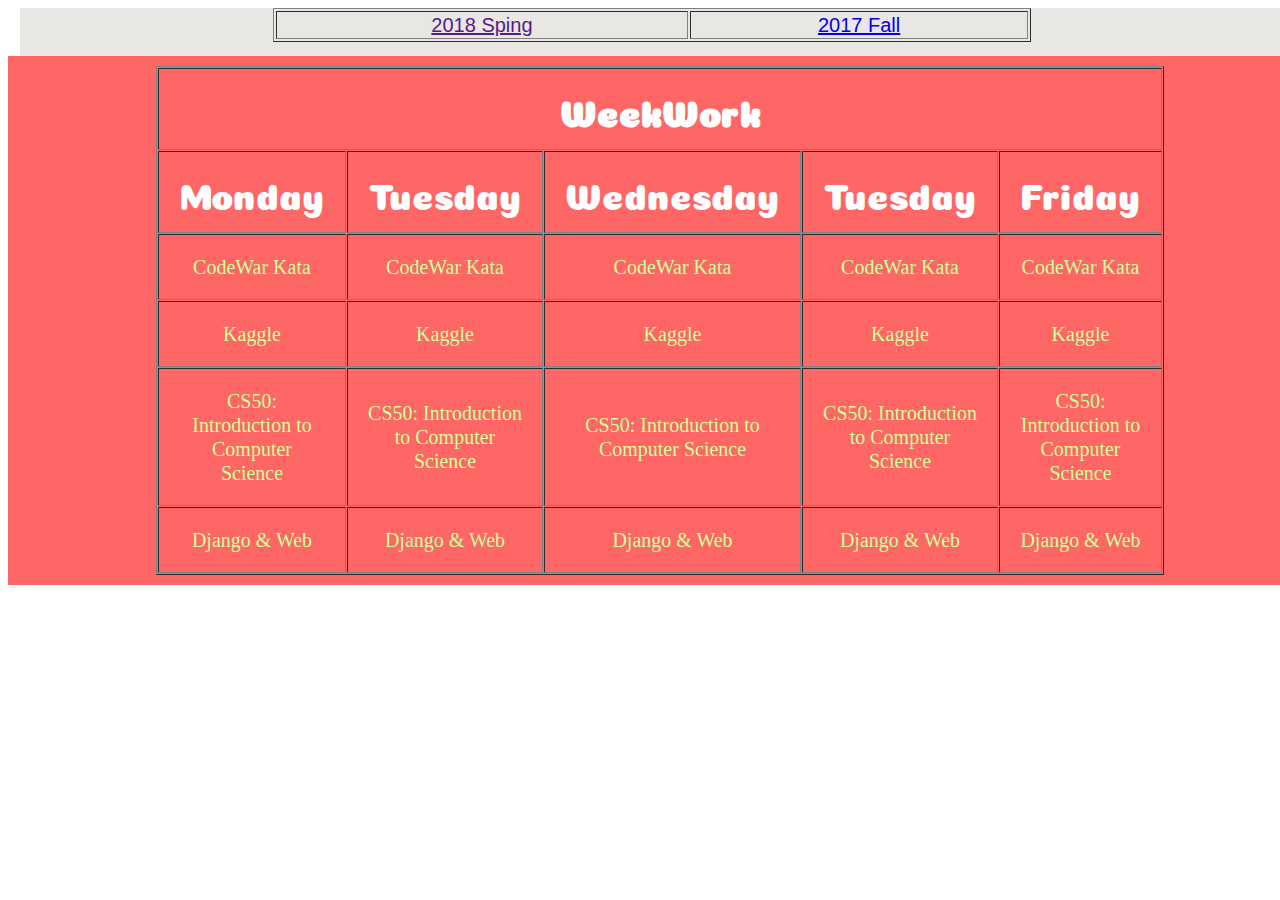
==== docs/index.html @ 2aa3db7a "Update style and Add 2018 table" ====
<!DOCTYPE html>

<html>
<head>
    <title>Week Work</title>
    <meta charset="utf-8">
    <link rel="stylesheet" href="css/2018styles.css">
    <link href="https://fonts.googleapis.com/css?family=Coiny" rel="stylesheet">
</head>

<body>
    <!-- 导航栏 -->
    <div id="navigate">
        <table width=60% align="center" border="1">
            <tr class=nav_list>
                <td><a href="">2018 Sping</a></td>
                <td><a href="2017Fall.html">2017 Fall</a></td>
            </tr>
        </table>
    </div>

    <!-- 课程表主体 -->
    <div id="weekwork">
        <table width=60% align="center" cellspacing="1" cellpadding="20" border="1">
        <tr>
            <th colspan="5" align="center" class="header">WeekWork</th>
        </tr>
        <tr class="header">
            <td>Monday</td>
            <td>Tuesday</td>
            <td>Wednesday</td>
            <td>Tuesday</td>
            <td>Friday</td>
        </tr>
        <tr class="list">
            <td>CodeWar Kata</td>
            <td>CodeWar Kata</td>
            <td>CodeWar Kata</td>
            <td>CodeWar Kata</td>
            <td>CodeWar Kata</td>
        </tr>
        <tr class="list">
            <td>Kaggle</td>
            <td>Kaggle</td>
            <td>Kaggle</td>
            <td>Kaggle</td>
            <td>Kaggle</td>
        </tr>
        <tr class="list">
            <td>CS50: Introduction to Computer Science</td>
            <td>CS50: Introduction to Computer Science</td>
            <td>CS50: Introduction to Computer Science</td>
            <td>CS50: Introduction to Computer Science</td>
            <td>CS50: Introduction to Computer Science</td>
        </tr>
        <tr class="list">
            <td>Django & Web</td>
            <td>Django & Web</td>
            <td>Django & Web</td>
            <td>Django & Web</td>
            <td>Django & Web</td>
        </tr>
        </table>
    </div>
</body>
</html>
---- docs/css/2018styles.css ----
#weekwork {
        width: 100%;
        background: #FF6666;
        padding: 10px 20px;
    }
    #navigate {
        height: 48px;
        width: 100%;
        margin: 0 0 0 12px;
        padding: 0;
        border: 0;
        background: #E8E7E3;
    }
    .nav_list {
        text-align: center;
        font-size: 20px;
        color: black;
        line-height: 24px;
        font-family: sans-serif;
    }
    .header {
        color: white; 
        font-size: 36px;
        text-align: center;
        font-family: 'Coiny', cursive;
    }
    .list {
        text-align: center;
        font-size: 20px;
        color: #CCFF99;
        line-height: 24px;
    }
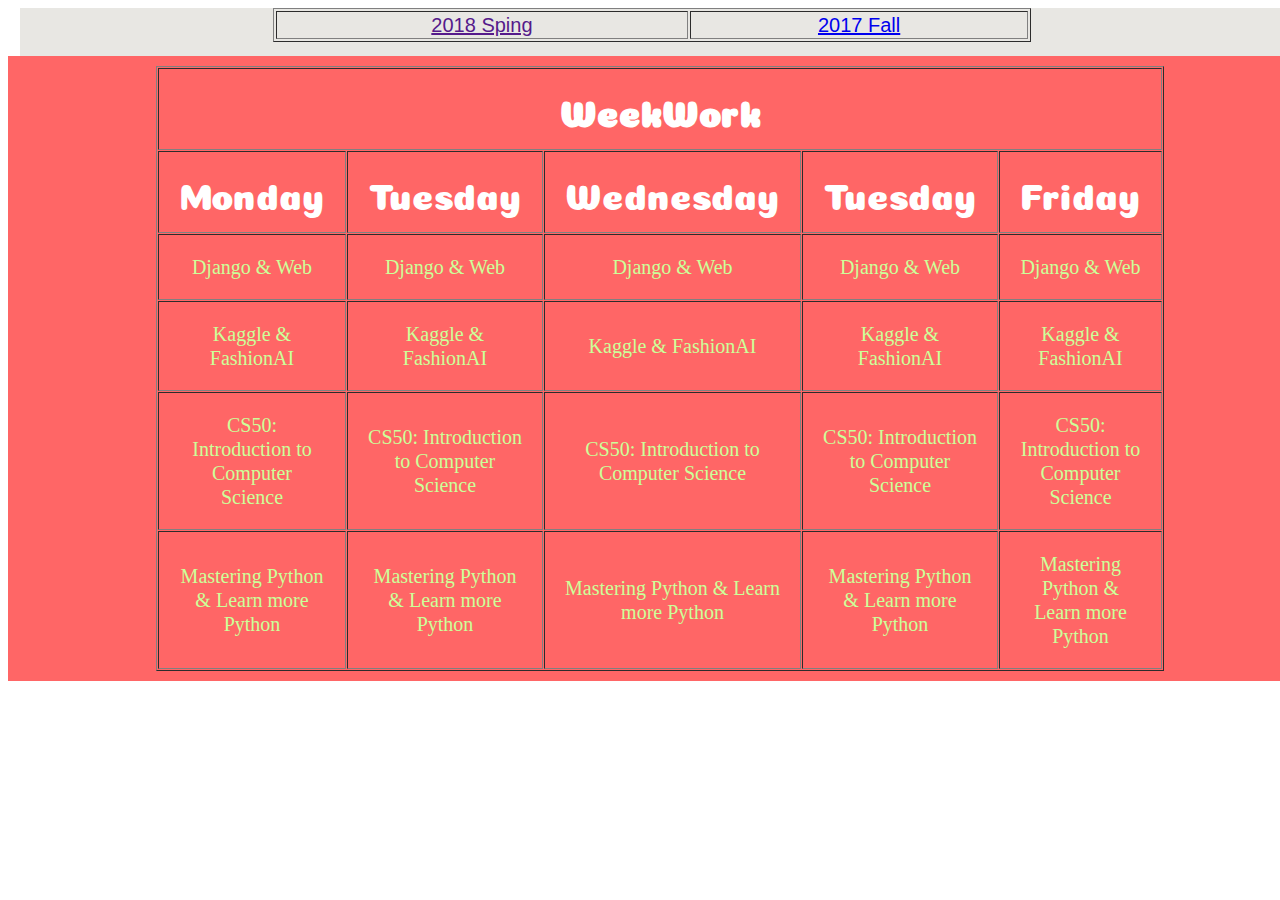
==== commit d94df9d2: "Update index" ====
--- a/docs/index.html
+++ b/docs/index.html
@@ -33,18 +33,18 @@
             <td>Friday</td>
         </tr>
         <tr class="list">
-            <td>CodeWar Kata</td>
-            <td>CodeWar Kata</td>
-            <td>CodeWar Kata</td>
-            <td>CodeWar Kata</td>
-            <td>CodeWar Kata</td>
+            <td>Django & Web</td>
+            <td>Django & Web</td>
+            <td>Django & Web</td>
+            <td>Django & Web</td>
+            <td>Django & Web</td>
         </tr>
         <tr class="list">
-            <td>Kaggle</td>
-            <td>Kaggle</td>
-            <td>Kaggle</td>
-            <td>Kaggle</td>
-            <td>Kaggle</td>
+            <td>Kaggle & FashionAI</td>
+            <td>Kaggle & FashionAI</td>
+            <td>Kaggle & FashionAI</td>
+            <td>Kaggle & FashionAI</td>
+            <td>Kaggle & FashionAI</td>
         </tr>
         <tr class="list">
             <td>CS50: Introduction to Computer Science</td>
@@ -54,11 +54,11 @@
             <td>CS50: Introduction to Computer Science</td>
         </tr>
         <tr class="list">
-            <td>Django & Web</td>
-            <td>Django & Web</td>
-            <td>Django & Web</td>
-            <td>Django & Web</td>
-            <td>Django & Web</td>
+            <td>Mastering Python & Learn more Python</td>
+            <td>Mastering Python & Learn more Python</td>
+            <td>Mastering Python & Learn more Python</td>
+            <td>Mastering Python & Learn more Python</td>
+            <td>Mastering Python & Learn more Python</td>
         </tr>
         </table>
     </div>
--- a/docs/css/2018styles.css
+++ b/docs/css/2018styles.css
@@ -18,6 +18,9 @@
         line-height: 24px;
         font-family: sans-serif;
     }
+	a:hover{
+		background: yellow;
+	}
     .header {
         color: white; 
         font-size: 36px;
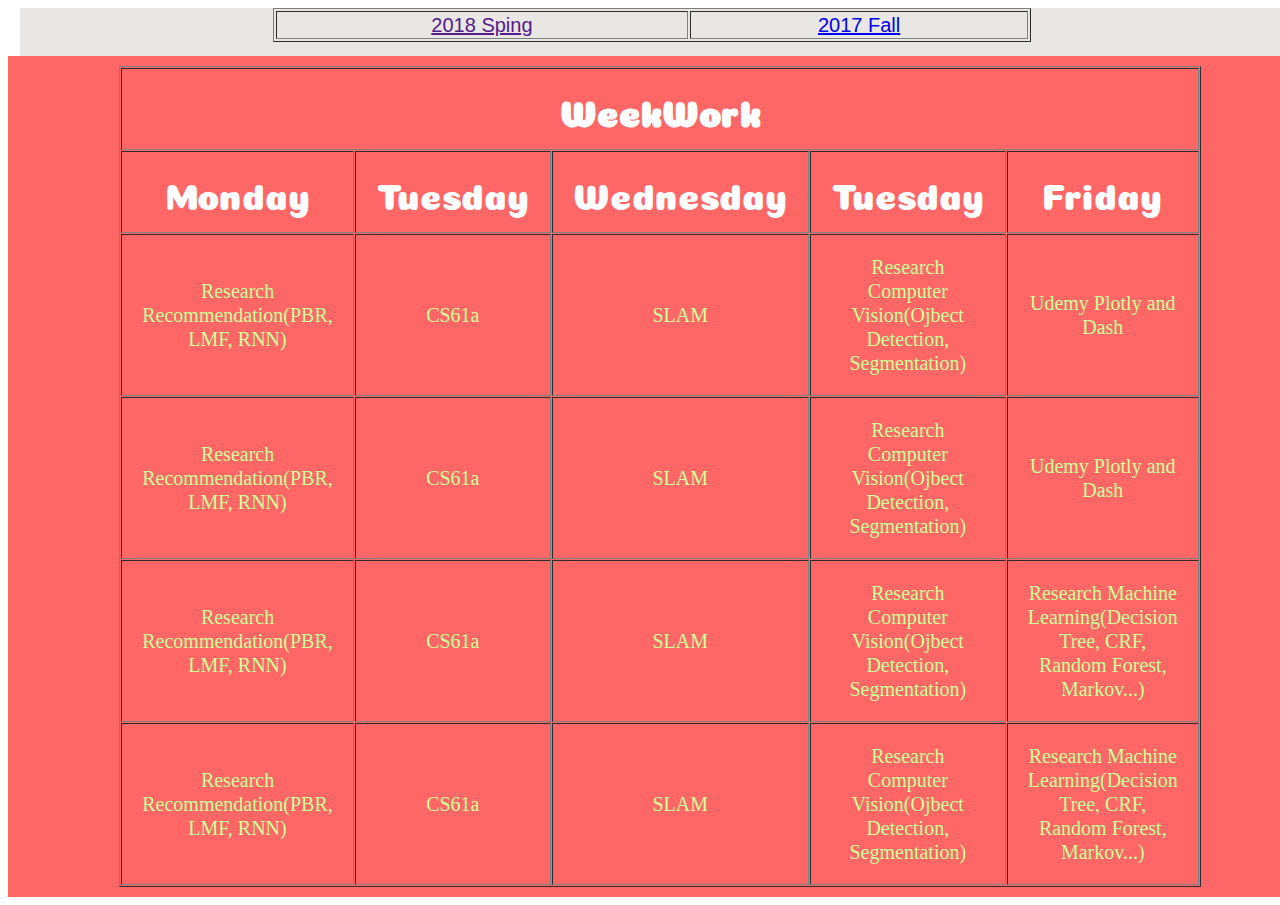
==== commit fdbf5923: "Update 2018 spring weekwork" ====
--- a/docs/index.html
+++ b/docs/index.html
@@ -33,32 +33,32 @@
             <td>Friday</td>
         </tr>
         <tr class="list">
-            <td>Django & Web</td>
-            <td>Django & Web</td>
-            <td>Django & Web</td>
-            <td>Django & Web</td>
-            <td>Django & Web</td>
+            <td>Research Recommendation(PBR, LMF, RNN)</td>
+            <td>CS61a</td>
+            <td>SLAM</td>
+            <td>Research Computer Vision(Ojbect Detection, Segmentation)</td>
+            <td>Udemy Plotly and Dash</td>
         </tr>
         <tr class="list">
-            <td>Kaggle & FashionAI</td>
-            <td>Kaggle & FashionAI</td>
-            <td>Kaggle & FashionAI</td>
-            <td>Kaggle & FashionAI</td>
-            <td>Kaggle & FashionAI</td>
+            <td>Research Recommendation(PBR, LMF, RNN)</td>
+            <td>CS61a</td>
+            <td>SLAM</td>
+            <td>Research Computer Vision(Ojbect Detection, Segmentation)</td>
+            <td>Udemy Plotly and Dash</td>
         </tr>
         <tr class="list">
-            <td>CS50: Introduction to Computer Science</td>
-            <td>CS50: Introduction to Computer Science</td>
-            <td>CS50: Introduction to Computer Science</td>
-            <td>CS50: Introduction to Computer Science</td>
-            <td>CS50: Introduction to Computer Science</td>
+            <td>Research Recommendation(PBR, LMF, RNN)</td>
+            <td>CS61a</td>
+            <td>SLAM</td>
+            <td>Research Computer Vision(Ojbect Detection, Segmentation)</td>
+            <td>Research Machine Learning(Decision Tree, CRF, Random Forest, Markov...)</td>
         </tr>
         <tr class="list">
-            <td>Mastering Python & Learn more Python</td>
-            <td>Mastering Python & Learn more Python</td>
-            <td>Mastering Python & Learn more Python</td>
-            <td>Mastering Python & Learn more Python</td>
-            <td>Mastering Python & Learn more Python</td>
+            <td>Research Recommendation(PBR, LMF, RNN)</td>
+            <td>CS61a</td>
+            <td>SLAM</td>
+            <td>Research Computer Vision(Ojbect Detection, Segmentation)</td>
+            <td>Research Machine Learning(Decision Tree, CRF, Random Forest, Markov...)</td>
         </tr>
         </table>
     </div>
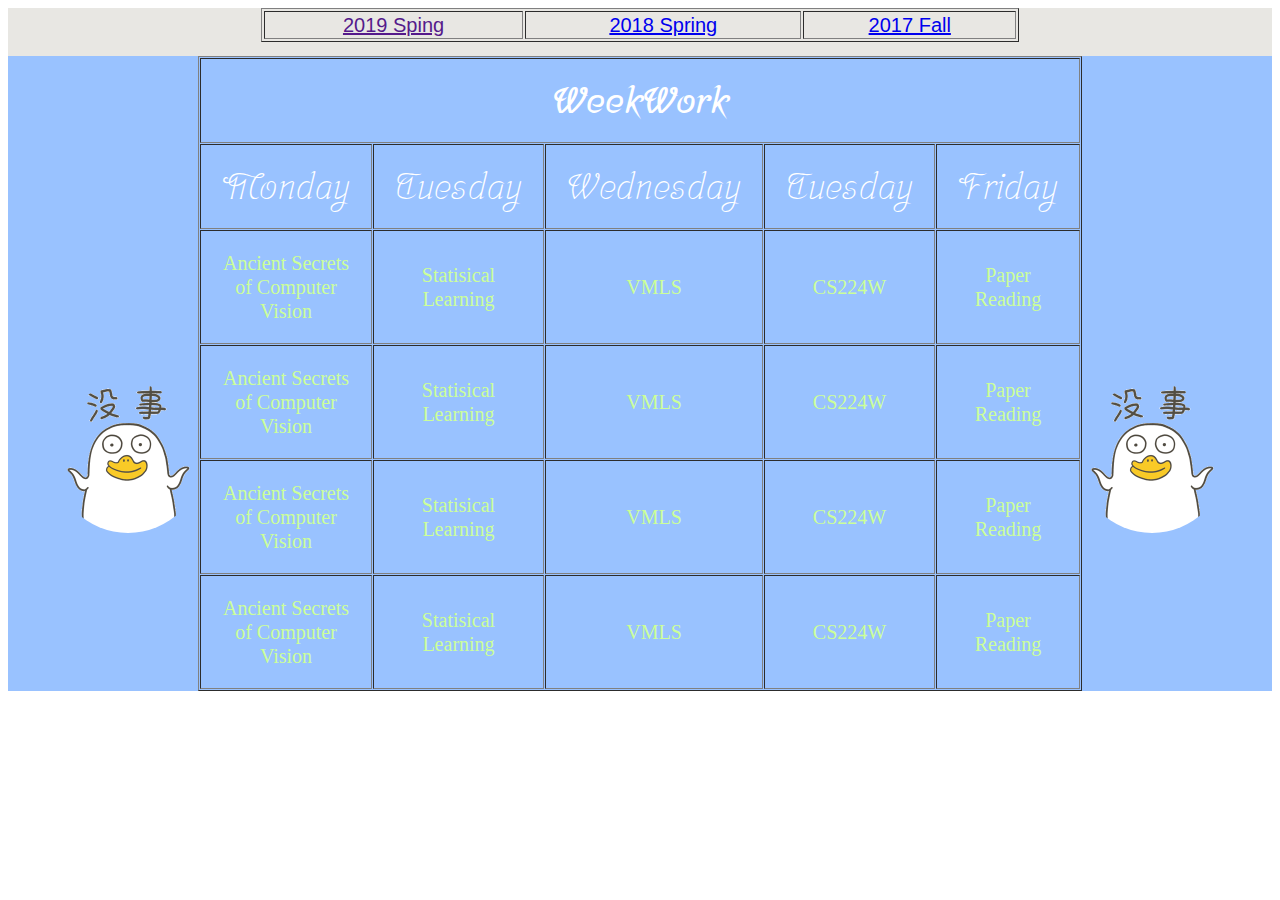
==== commit 80cfc1af: "Update 2019 Spring" ====
--- a/docs/index.html
+++ b/docs/index.html
@@ -4,8 +4,8 @@
 <head>
     <title>Week Work</title>
     <meta charset="utf-8">
-    <link rel="stylesheet" href="css/2018styles.css">
-    <link href="https://fonts.googleapis.com/css?family=Coiny" rel="stylesheet">
+    <link rel="stylesheet" href="css/2019styles.css">
+    <link href="https://fonts.googleapis.com/css?family=Srisakdi" rel="stylesheet">
 </head>
 
 <body>
@@ -13,11 +13,14 @@
     <div id="navigate">
         <table width=60% align="center" border="1">
             <tr class=nav_list>
-                <td><a href="">2018 Sping</a></td>
+                <td><a href="">2019 Sping</a></td>
+                <td><a href="2018Spring.html">2018 Spring</a></td>
                 <td><a href="2017Fall.html">2017 Fall</a></td>
             </tr>
-        </table>
+        </table> 
     </div>
+
+    <div class="split left">  <div class="centered"><img src="assets/daijobu.gif"/></div></div>  
 
     <!-- 课程表主体 -->
     <div id="weekwork">
@@ -33,35 +36,37 @@
             <td>Friday</td>
         </tr>
         <tr class="list">
-            <td>Research Recommendation(PBR, LMF, RNN)</td>
-            <td>CS61a</td>
-            <td>SLAM</td>
-            <td>Research Computer Vision(Ojbect Detection, Segmentation)</td>
-            <td>Udemy Plotly and Dash</td>
+            <td>Ancient Secrets of Computer Vision</td>
+            <td>Statisical Learning</td>
+            <td>VMLS</td>
+            <td>CS224W</td>
+            <td>Paper Reading</td>
         </tr>
         <tr class="list">
-            <td>Research Recommendation(PBR, LMF, RNN)</td>
-            <td>CS61a</td>
-            <td>SLAM</td>
-            <td>Research Computer Vision(Ojbect Detection, Segmentation)</td>
-            <td>Udemy Plotly and Dash</td>
+            <td>Ancient Secrets of Computer Vision</td>
+            <td>Statisical Learning</td>
+            <td>VMLS</td>
+            <td>CS224W</td>
+            <td>Paper Reading</td>
         </tr>
         <tr class="list">
-            <td>Research Recommendation(PBR, LMF, RNN)</td>
-            <td>CS61a</td>
-            <td>SLAM</td>
-            <td>Research Computer Vision(Ojbect Detection, Segmentation)</td>
-            <td>Research Machine Learning(Decision Tree, CRF, Random Forest, Markov...)</td>
+            <td>Ancient Secrets of Computer Vision</td>
+            <td>Statisical Learning</td>
+            <td>VMLS</td>
+            <td>CS224W</td>
+            <td>Paper Reading</td>
         </tr>
         <tr class="list">
-            <td>Research Recommendation(PBR, LMF, RNN)</td>
-            <td>CS61a</td>
-            <td>SLAM</td>
-            <td>Research Computer Vision(Ojbect Detection, Segmentation)</td>
-            <td>Research Machine Learning(Decision Tree, CRF, Random Forest, Markov...)</td>
+            <td>Ancient Secrets of Computer Vision</td>
+            <td>Statisical Learning</td>
+            <td>VMLS</td>
+            <td>CS224W</td>
+            <td>Paper Reading</td>
         </tr>
         </table>
     </div>
+
+    <div class="split right">  <div class="centered"><img src="assets/daijobu.gif"/></div></div>
 </body>
 </html>
 
--- a/docs/css/2019styles.css
+++ b/docs/css/2019styles.css
@@ -0,0 +1,73 @@
+    #weekwork {
+        width: 100%;
+        background: #99c2ff;
+        padding: 0px 0px;
+    }
+    #navigate {
+        height: 48px;
+        width: 100%;
+        margin: 0 0 0 0px;
+        padding: 0;
+        border: 0;
+        background: #E8E7E3;
+    }
+    .nav_list {
+        text-align: center;
+        font-size: 20px;
+        color: black;
+        line-height: 24px;
+        font-family: sans-serif;
+    }
+	a:hover{
+		background: yellow;
+    }
+
+    .split {
+        height: 100%;
+        width: 20%;
+        position: fixed;
+        z-index: 1;
+        top: 0;
+        overflow-x: hidden;
+        padding-top: 20px;
+      }
+      
+    /* Control the left side */
+    .left {
+        left: 0;
+        /* background-color:red; */
+    }
+
+    /* Control the right side */
+    .right {
+        right: 0;
+        /* background-color: black; */
+    }
+
+    /* If you want the content centered horizontally and vertically */
+    .centered {
+        position: absolute;
+        top: 50%;
+        left: 50%;
+        transform: translate(-50%, -50%);
+        text-align: center;
+    }
+  
+    /* Style the image inside the centered container, if needed */
+    .centered img {
+        width: 150px;
+        border-radius: 50%;
+    }
+  
+    .header {
+        color: white; 
+        font-size: 36px;
+        text-align: center;
+        font-family: 'Srisakdi', cursive;
+    }
+    .list {
+        text-align: center;
+        font-size: 20px;
+        color: #CCFF99;
+        line-height: 24px;
+    }
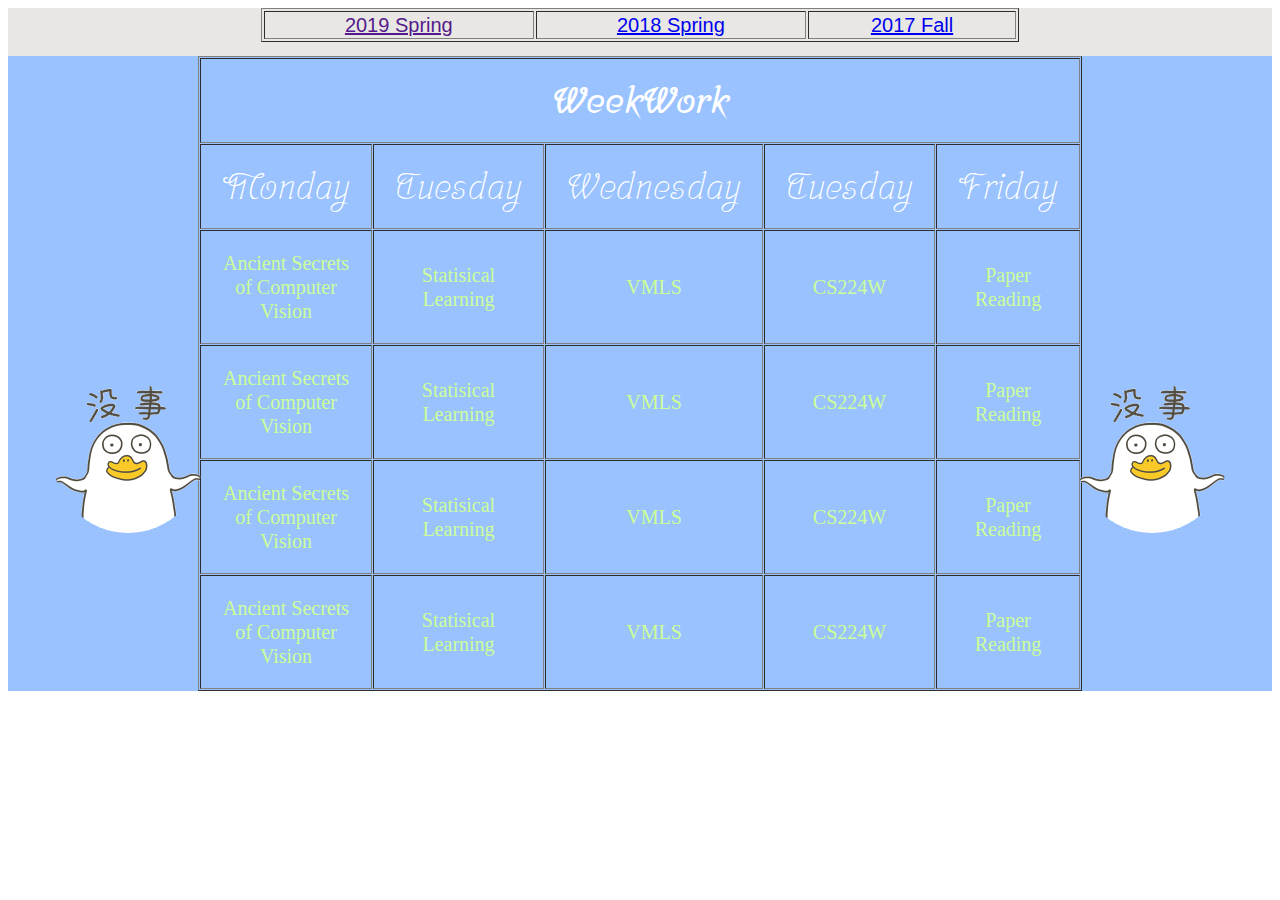
==== commit 90f04491: "Merge branch 'master' of https://github.com/WangXin93/WeekWork" ====
--- a/docs/index.html
+++ b/docs/index.html
@@ -13,7 +13,7 @@
     <div id="navigate">
         <table width=60% align="center" border="1">
             <tr class=nav_list>
-                <td><a href="">2019 Sping</a></td>
+                <td><a href="">2019 Spring</a></td>
                 <td><a href="2018Spring.html">2018 Spring</a></td>
                 <td><a href="2017Fall.html">2017 Fall</a></td>
             </tr>
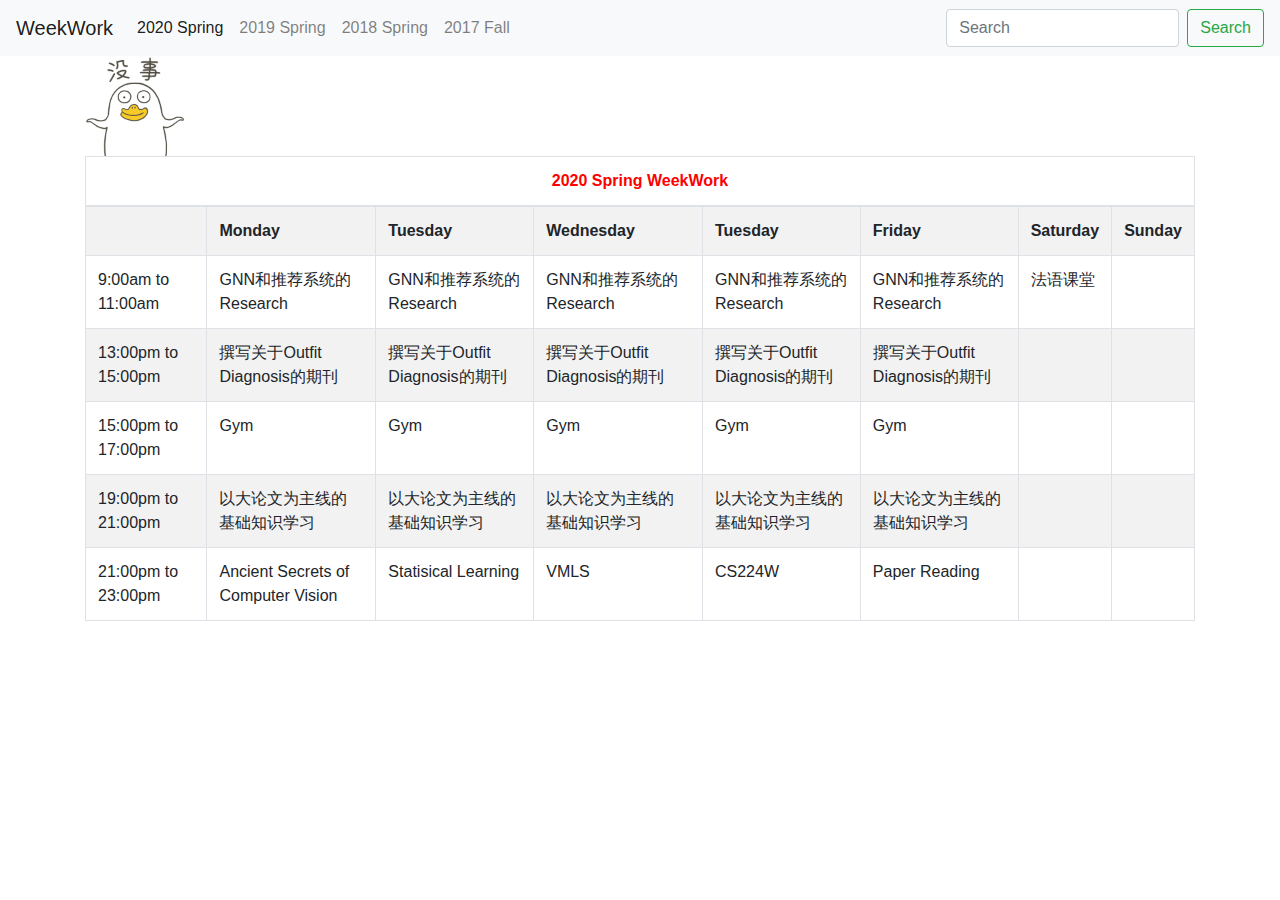
==== commit 2a2775dd: "Update 2020 Spring" ====
--- a/docs/index.html
+++ b/docs/index.html
@@ -1,72 +1,140 @@
 <!DOCTYPE html>
 
 <html>
+
 <head>
     <title>Week Work</title>
     <meta charset="utf-8">
-    <link rel="stylesheet" href="css/2019styles.css">
+    <meta name="viewport" content="width=device-width, initial-scale=1, shrink-to-fit=no">
     <link href="https://fonts.googleapis.com/css?family=Srisakdi" rel="stylesheet">
+    <link rel="stylesheet" href="https://maxcdn.bootstrapcdn.com/bootstrap/4.1.1/css/bootstrap.min.css">
+    <script src="https://code.jquery.com/jquery-3.4.1.slim.min.js"></script>
+    <script src="https://cdn.jsdelivr.net/npm/popper.js@1.16.0/dist/umd/popper.min.js"></script>
+    <script src="https://stackpath.bootstrapcdn.com/bootstrap/4.4.1/js/bootstrap.min.js"></script>
+    <!-- <link rel="stylesheet" href="https://maxcdn.bootstrapcdn.com/bootstrap/3.4.0/css/bootstrap.min.css">
+    <script src="https://ajax.googleapis.com/ajax/libs/jquery/3.4.1/jquery.min.js"></script>
+    <script src="https://maxcdn.bootstrapcdn.com/bootstrap/3.4.0/js/bootstrap.min.js"></script> -->
 </head>
 
 <body>
     <!-- 导航栏 -->
-    <div id="navigate">
-        <table width=60% align="center" border="1">
-            <tr class=nav_list>
-                <td><a href="">2019 Spring</a></td>
-                <td><a href="2018Spring.html">2018 Spring</a></td>
-                <td><a href="2017Fall.html">2017 Fall</a></td>
+    <nav class="navbar navbar-expand-lg navbar-light bg-light">
+        <a class="navbar-brand" href="#">WeekWork</a>
+        <button class="navbar-toggler" type="button" data-toggle="collapse" data-target="#navbarSupportedContent" aria-controls="navbarSupportedContent" aria-expanded="false" aria-label="Toggle navigation">
+            <span class="navbar-toggler-icon"></span>
+        </button>
+        <div class="collapse navbar-collapse" id="navbarSupportedContent">
+            <ul class="navbar-nav mr-auto">
+              <li class="nav-item active">
+                <a class="nav-link" href="2020Spring.html">2020 Spring <span class="sr-only">(current)</span></a>
+              </li>
+              <li class="nav-item">
+                <a class="nav-link" href="2019Spring.html">2019 Spring</span></a>
+              </li>
+              <li class="nav-item">
+                <a class="nav-link" href="2018Spring.html">2018 Spring</span></a>
+              </li>
+              <li class="nav-item">
+                <a class="nav-link" href="2017Fall.html">2017 Fall</span></a>
+              </li>
+            </ul>
+            <form class="form-inline my-2 my-lg-0">
+              <input class="form-control mr-sm-2" type="search" placeholder="Search" aria-label="Search">
+              <button class="btn btn-outline-success my-2 my-sm-0" type="submit">Search</button>
+            </form>
+          </div>
+    </nav>
+
+<div class="container">
+    <div id="draggable">
+        <img id="duck" src="assets/daijobu.gif" height="100px"/>
+    </div>
+    <!-- 课程表主体 -->
+    <div class="col-ml-6 col-ml-offset-6">
+        <table class="table table-bordered table-striped table-hover">
+            <thead>
+            <tr>
+                <th colspan="8" class="text-center">2020 Spring WeekWork</th>
             </tr>
-        </table> 
-    </div>
-
-    <div class="split left">  <div class="centered"><img src="assets/daijobu.gif"/></div></div>  
-
-    <!-- 课程表主体 -->
-    <div id="weekwork">
-        <table width=60% align="center" cellspacing="1" cellpadding="20" border="1">
-        <tr>
-            <th colspan="5" align="center" class="header">WeekWork</th>
-        </tr>
-        <tr class="header">
-            <td>Monday</td>
-            <td>Tuesday</td>
-            <td>Wednesday</td>
-            <td>Tuesday</td>
-            <td>Friday</td>
-        </tr>
-        <tr class="list">
-            <td>Ancient Secrets of Computer Vision</td>
-            <td>Statisical Learning</td>
-            <td>VMLS</td>
-            <td>CS224W</td>
-            <td>Paper Reading</td>
-        </tr>
-        <tr class="list">
-            <td>Ancient Secrets of Computer Vision</td>
-            <td>Statisical Learning</td>
-            <td>VMLS</td>
-            <td>CS224W</td>
-            <td>Paper Reading</td>
-        </tr>
-        <tr class="list">
-            <td>Ancient Secrets of Computer Vision</td>
-            <td>Statisical Learning</td>
-            <td>VMLS</td>
-            <td>CS224W</td>
-            <td>Paper Reading</td>
-        </tr>
-        <tr class="list">
-            <td>Ancient Secrets of Computer Vision</td>
-            <td>Statisical Learning</td>
-            <td>VMLS</td>
-            <td>CS224W</td>
-            <td>Paper Reading</td>
-        </tr>
+            </thead>
+            <tbody>
+            <tr>
+                <th scope="col"></th>
+                <th scope="col">Monday</td>
+                <th scope="col">Tuesday</td>
+                <th scope="col">Wednesday</td>
+                <th scope="col">Tuesday</td>
+                <th scope="col">Friday</td>
+                <th scope="col">Saturday</td>
+                <th scope="col">Sunday</td>
+            </tr>
+            <tr scope="row">
+                <td>9:00am to 11:00am</td>
+                <td>GNN和推荐系统的Research</td>
+                <td>GNN和推荐系统的Research</td>
+                <td>GNN和推荐系统的Research</td>
+                <td>GNN和推荐系统的Research</td>
+                <td>GNN和推荐系统的Research</td>
+                <td>法语课堂</td>
+                <td></td>
+            </tr>
+            <tr scope="row">
+                <td>13:00pm to 15:00pm</td>
+                <td>撰写关于Outfit Diagnosis的期刊
+                </td>
+                <td>撰写关于Outfit Diagnosis的期刊
+                </td>
+                <td>撰写关于Outfit Diagnosis的期刊
+                </td>
+                <td>撰写关于Outfit Diagnosis的期刊
+                </td>
+                <td>撰写关于Outfit Diagnosis的期刊
+                </td>
+                <td></td>
+                <td></td>
+            </tr>
+            <tr scope="row">  
+                <td>15:00pm to 17:00pm</td>
+                <td>Gym</td>
+                <td>Gym</td>
+                <td>Gym</td>
+                <td>Gym</td>
+                <td>Gym</td>
+                <td></td>
+                <td></td>
+            </tr>
+            <tr scope="row">
+                <td>19:00pm to 21:00pm</td>
+                <td>以大论文为主线的基础知识学习</td>
+                <td>以大论文为主线的基础知识学习</td>
+                <td>以大论文为主线的基础知识学习</td>
+                <td>以大论文为主线的基础知识学习</td>
+                <td>以大论文为主线的基础知识学习</td>
+                <td></td>
+                <td></td>
+            </tr>
+            <tr scope="row">
+                <td>21:00pm to 23:00pm</td>
+                <td>Ancient Secrets of Computer Vision</td>
+                <td>Statisical Learning</td>
+                <td>VMLS</td>
+                <td>CS224W</td>
+                <td>Paper Reading</td>
+                <td></td>
+                <td></td>
+            </tr>
+        </tbody>
         </table>
     </div>
+</div>
 
-    <div class="split right">  <div class="centered"><img src="assets/daijobu.gif"/></div></div>
+<script type="text/javascript">
+    $("document").ready(function(){
+        $("thead").css({"color":"red"});
+    });
+    // https://www.youtube.com/watch?v=BWXggB-T1jQ&list=PLGLfVvz_LVvSX7fVd4OUFp_ODd86H0ZIY&index=29
+    // https://www.youtube.com/watch?v=gqOEoUR5RHg
+</script>
 </body>
-</html>
 
+</html>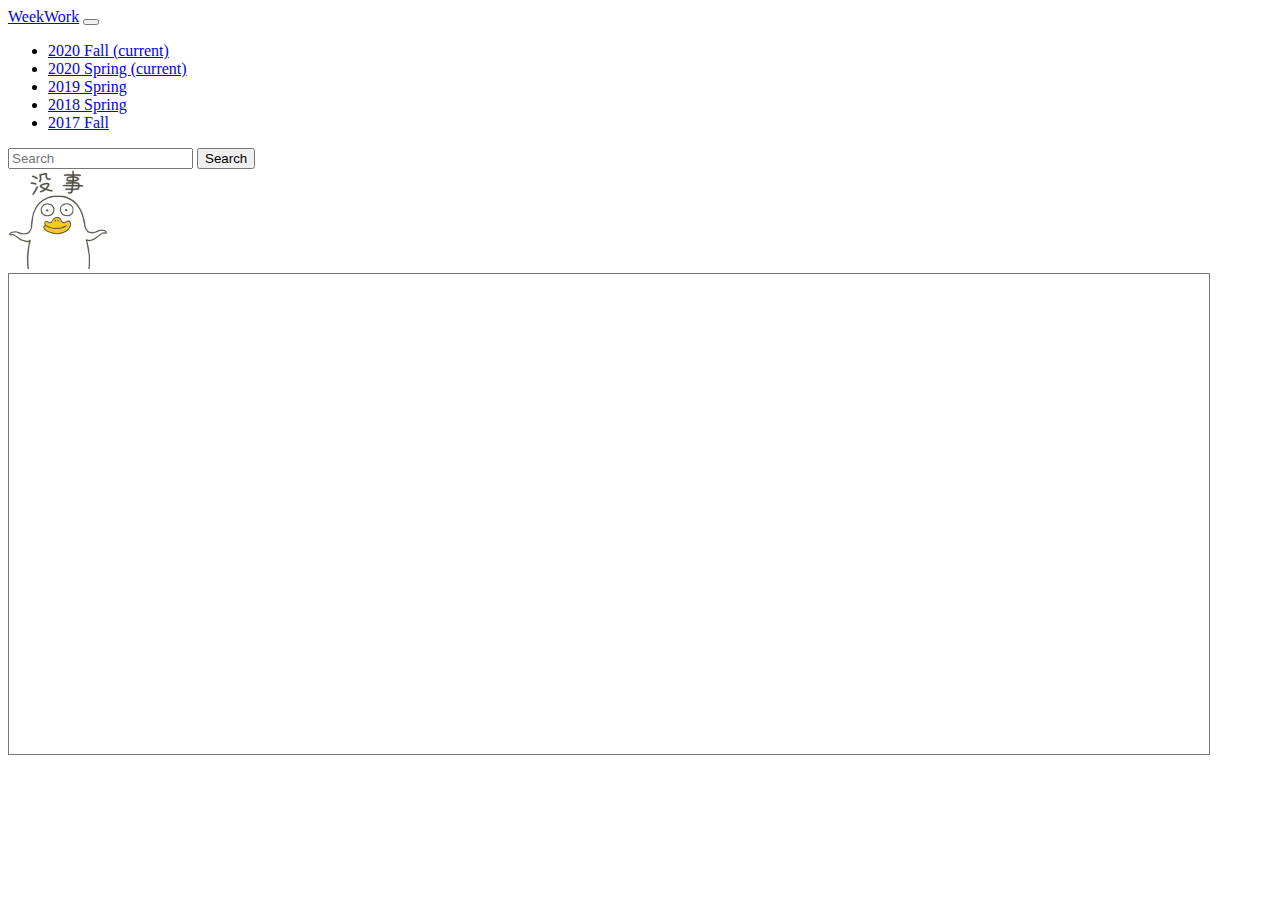
==== commit faadbb28: "Update index.html for 2020Fall" ====
--- a/docs/index.html
+++ b/docs/index.html
@@ -7,134 +7,69 @@
     <meta charset="utf-8">
     <meta name="viewport" content="width=device-width, initial-scale=1, shrink-to-fit=no">
     <link href="https://fonts.googleapis.com/css?family=Srisakdi" rel="stylesheet">
-    <link rel="stylesheet" href="https://maxcdn.bootstrapcdn.com/bootstrap/4.1.1/css/bootstrap.min.css">
+    <!-- <link rel="stylesheet" href="https://maxcdn.bootstrapcdn.com/bootstrap/4.1.1/css/bootstrap.min.css"> -->
+    <link rel="stylesheet" href="https://bootswatch.com/4/sketchy/bootstrap.min.css">
     <script src="https://code.jquery.com/jquery-3.4.1.slim.min.js"></script>
     <script src="https://cdn.jsdelivr.net/npm/popper.js@1.16.0/dist/umd/popper.min.js"></script>
     <script src="https://stackpath.bootstrapcdn.com/bootstrap/4.4.1/js/bootstrap.min.js"></script>
-    <!-- <link rel="stylesheet" href="https://maxcdn.bootstrapcdn.com/bootstrap/3.4.0/css/bootstrap.min.css">
-    <script src="https://ajax.googleapis.com/ajax/libs/jquery/3.4.1/jquery.min.js"></script>
-    <script src="https://maxcdn.bootstrapcdn.com/bootstrap/3.4.0/js/bootstrap.min.js"></script> -->
 </head>
 
 <body>
     <!-- 导航栏 -->
     <nav class="navbar navbar-expand-lg navbar-light bg-light">
         <a class="navbar-brand" href="#">WeekWork</a>
-        <button class="navbar-toggler" type="button" data-toggle="collapse" data-target="#navbarSupportedContent" aria-controls="navbarSupportedContent" aria-expanded="false" aria-label="Toggle navigation">
+        <button class="navbar-toggler" type="button" data-toggle="collapse" data-target="#navbarSupportedContent"
+            aria-controls="navbarSupportedContent" aria-expanded="false" aria-label="Toggle navigation">
             <span class="navbar-toggler-icon"></span>
         </button>
         <div class="collapse navbar-collapse" id="navbarSupportedContent">
             <ul class="navbar-nav mr-auto">
-              <li class="nav-item active">
-                <a class="nav-link" href="2020Spring.html">2020 Spring <span class="sr-only">(current)</span></a>
-              </li>
-              <li class="nav-item">
-                <a class="nav-link" href="2019Spring.html">2019 Spring</span></a>
-              </li>
-              <li class="nav-item">
-                <a class="nav-link" href="2018Spring.html">2018 Spring</span></a>
-              </li>
-              <li class="nav-item">
-                <a class="nav-link" href="2017Fall.html">2017 Fall</span></a>
-              </li>
+                <li class="nav-item active">
+                    <a class="nav-link" href="index.html">2020 Fall <span class="sr-only">(current)</span></a>
+                </li>
+                <li class="nav-item">
+                    <a class="nav-link" href="2020Spring.html">2020 Spring <span class="sr-only">(current)</span></a>
+                </li>
+                <li class="nav-item">
+                    <a class="nav-link" href="2019Spring.html">2019 Spring</span></a>
+                </li>
+                <li class="nav-item">
+                    <a class="nav-link" href="2018Spring.html">2018 Spring</span></a>
+                </li>
+                <li class="nav-item">
+                    <a class="nav-link" href="2017Fall.html">2017 Fall</span></a>
+                </li>
             </ul>
             <form class="form-inline my-2 my-lg-0">
-              <input class="form-control mr-sm-2" type="search" placeholder="Search" aria-label="Search">
-              <button class="btn btn-outline-success my-2 my-sm-0" type="submit">Search</button>
+                <input class="form-control mr-sm-2" type="search" placeholder="Search" aria-label="Search">
+                <button class="btn btn-outline-success my-2 my-sm-0" type="submit">Search</button>
             </form>
-          </div>
+        </div>
     </nav>
 
-<div class="container">
-    <div id="draggable">
-        <img id="duck" src="assets/daijobu.gif" height="100px"/>
+
+    <div class="container">
+        <div class="row justify-content-center">
+            <div id="draggable">
+                <img id="duck" src="assets/daijobu.gif" height="100px" />
+            </div>
+        </div>
+        <!-- 课程表主体 -->
+
+        <div class="row justify-content-center">
+            <iframe
+                src="https://calendar.google.com/calendar/embed?height=480&amp;wkst=1&amp;bgcolor=%23ffffff&amp;ctz=Asia%2FShanghai&amp;src=d2FuZ3hpbjMxNDE1OTI2QGdtYWlsLmNvbQ&amp;src=YWRkcmVzc2Jvb2sjY29udGFjdHNAZ3JvdXAudi5jYWxlbmRhci5nb29nbGUuY29t&amp;src=emguaG9uZ19rb25nI2hvbGlkYXlAZ3JvdXAudi5jYWxlbmRhci5nb29nbGUuY29t&amp;color=%23039BE5&amp;color=%2333B679&amp;color=%230B8043"
+                style="border:solid 1px #777" width="1200" height="480" frameborder="0" scrolling="no"></iframe>
+        </div>
     </div>
-    <!-- 课程表主体 -->
-    <div class="col-ml-6 col-ml-offset-6">
-        <table class="table table-bordered table-striped table-hover">
-            <thead>
-            <tr>
-                <th colspan="8" class="text-center">2020 Spring WeekWork</th>
-            </tr>
-            </thead>
-            <tbody>
-            <tr>
-                <th scope="col"></th>
-                <th scope="col">Monday</td>
-                <th scope="col">Tuesday</td>
-                <th scope="col">Wednesday</td>
-                <th scope="col">Tuesday</td>
-                <th scope="col">Friday</td>
-                <th scope="col">Saturday</td>
-                <th scope="col">Sunday</td>
-            </tr>
-            <tr scope="row">
-                <td>9:00am to 11:00am</td>
-                <td>GNN和推荐系统的Research</td>
-                <td>GNN和推荐系统的Research</td>
-                <td>GNN和推荐系统的Research</td>
-                <td>GNN和推荐系统的Research</td>
-                <td>GNN和推荐系统的Research</td>
-                <td>法语课堂</td>
-                <td></td>
-            </tr>
-            <tr scope="row">
-                <td>13:00pm to 15:00pm</td>
-                <td>撰写关于Outfit Diagnosis的期刊
-                </td>
-                <td>撰写关于Outfit Diagnosis的期刊
-                </td>
-                <td>撰写关于Outfit Diagnosis的期刊
-                </td>
-                <td>撰写关于Outfit Diagnosis的期刊
-                </td>
-                <td>撰写关于Outfit Diagnosis的期刊
-                </td>
-                <td></td>
-                <td></td>
-            </tr>
-            <tr scope="row">  
-                <td>15:00pm to 17:00pm</td>
-                <td>Gym</td>
-                <td>Gym</td>
-                <td>Gym</td>
-                <td>Gym</td>
-                <td>Gym</td>
-                <td></td>
-                <td></td>
-            </tr>
-            <tr scope="row">
-                <td>19:00pm to 21:00pm</td>
-                <td>以大论文为主线的基础知识学习</td>
-                <td>以大论文为主线的基础知识学习</td>
-                <td>以大论文为主线的基础知识学习</td>
-                <td>以大论文为主线的基础知识学习</td>
-                <td>以大论文为主线的基础知识学习</td>
-                <td></td>
-                <td></td>
-            </tr>
-            <tr scope="row">
-                <td>21:00pm to 23:00pm</td>
-                <td>Ancient Secrets of Computer Vision</td>
-                <td>Statisical Learning</td>
-                <td>VMLS</td>
-                <td>CS224W</td>
-                <td>Paper Reading</td>
-                <td></td>
-                <td></td>
-            </tr>
-        </tbody>
-        </table>
-    </div>
-</div>
 
-<script type="text/javascript">
-    $("document").ready(function(){
-        $("thead").css({"color":"red"});
-    });
+    <script type="text/javascript">
+        $("document").ready(function () {
+            $("thead").css({ "color": "red" });
+        });
     // https://www.youtube.com/watch?v=BWXggB-T1jQ&list=PLGLfVvz_LVvSX7fVd4OUFp_ODd86H0ZIY&index=29
     // https://www.youtube.com/watch?v=gqOEoUR5RHg
-</script>
+    </script>
 </body>
 
 </html>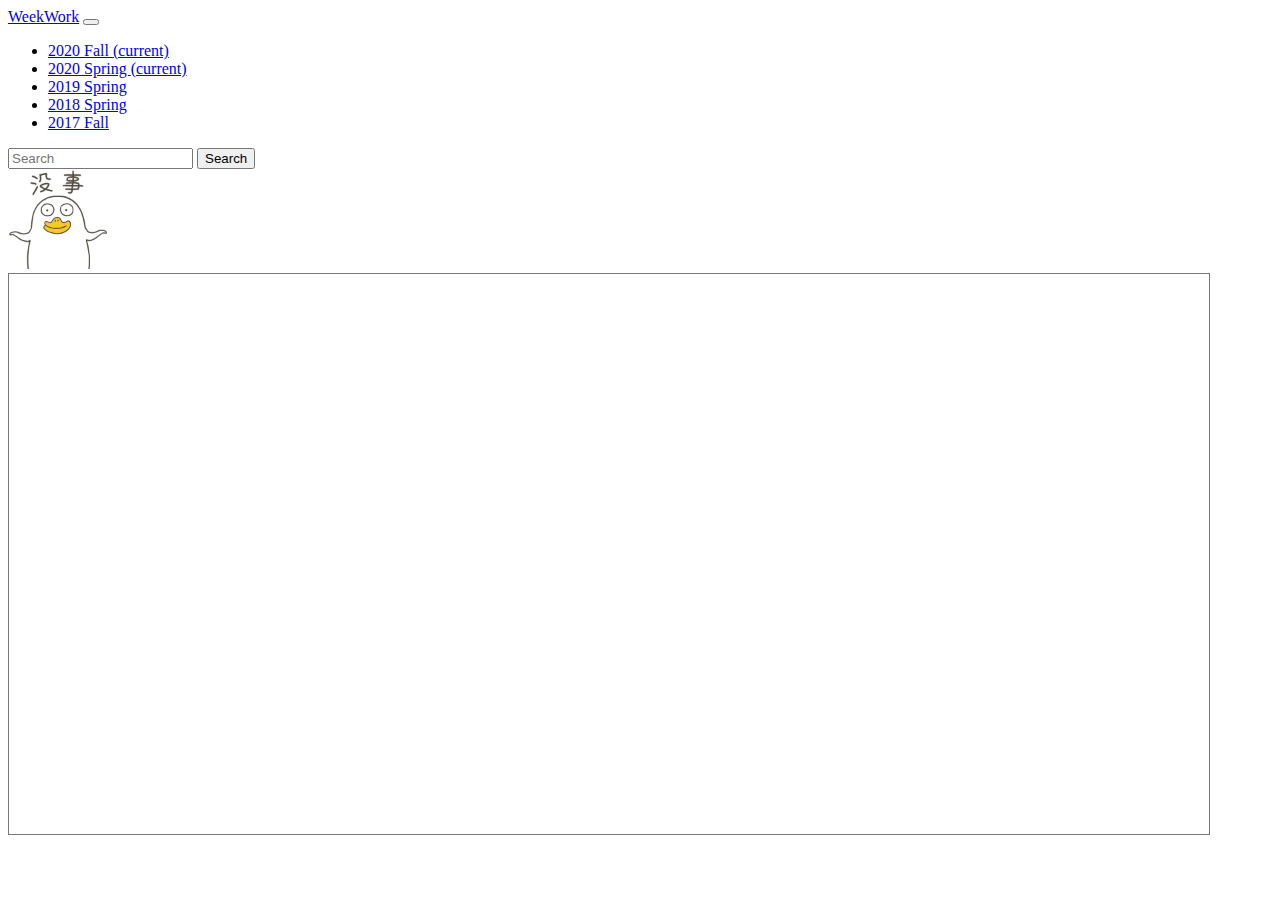
==== commit efb544b4: "Update calendar height" ====
--- a/docs/index.html
+++ b/docs/index.html
@@ -58,18 +58,18 @@
 
         <div class="row justify-content-center">
             <iframe
-                src="https://calendar.google.com/calendar/embed?height=480&amp;wkst=1&amp;bgcolor=%23ffffff&amp;ctz=Asia%2FShanghai&amp;src=d2FuZ3hpbjMxNDE1OTI2QGdtYWlsLmNvbQ&amp;src=YWRkcmVzc2Jvb2sjY29udGFjdHNAZ3JvdXAudi5jYWxlbmRhci5nb29nbGUuY29t&amp;src=emguaG9uZ19rb25nI2hvbGlkYXlAZ3JvdXAudi5jYWxlbmRhci5nb29nbGUuY29t&amp;color=%23039BE5&amp;color=%2333B679&amp;color=%230B8043"
-                style="border:solid 1px #777" width="1200" height="480" frameborder="0" scrolling="no"></iframe>
+                src="https://calendar.google.com/calendar/embed?height=560&amp;wkst=1&amp;bgcolor=%23ffffff&amp;ctz=Asia%2FShanghai&amp;src=d2FuZ3hpbjMxNDE1OTI2QGdtYWlsLmNvbQ&amp;src=YWRkcmVzc2Jvb2sjY29udGFjdHNAZ3JvdXAudi5jYWxlbmRhci5nb29nbGUuY29t&amp;src=emguaG9uZ19rb25nI2hvbGlkYXlAZ3JvdXAudi5jYWxlbmRhci5nb29nbGUuY29t&amp;color=%23039BE5&amp;color=%2333B679&amp;color=%230B8043"
+                style="border:solid 1px #777" width="1200" height="560" frameborder="0" scrolling="no"></iframe>
         </div>
     </div>
 
     <script type="text/javascript">
         $("document").ready(function () {
-            $("thead").css({ "color": "red" });
+            $("thead").css({"color": "red"});
         });
     // https://www.youtube.com/watch?v=BWXggB-T1jQ&list=PLGLfVvz_LVvSX7fVd4OUFp_ODd86H0ZIY&index=29
     // https://www.youtube.com/watch?v=gqOEoUR5RHg
     </script>
 </body>
 
-</html>+</html>
